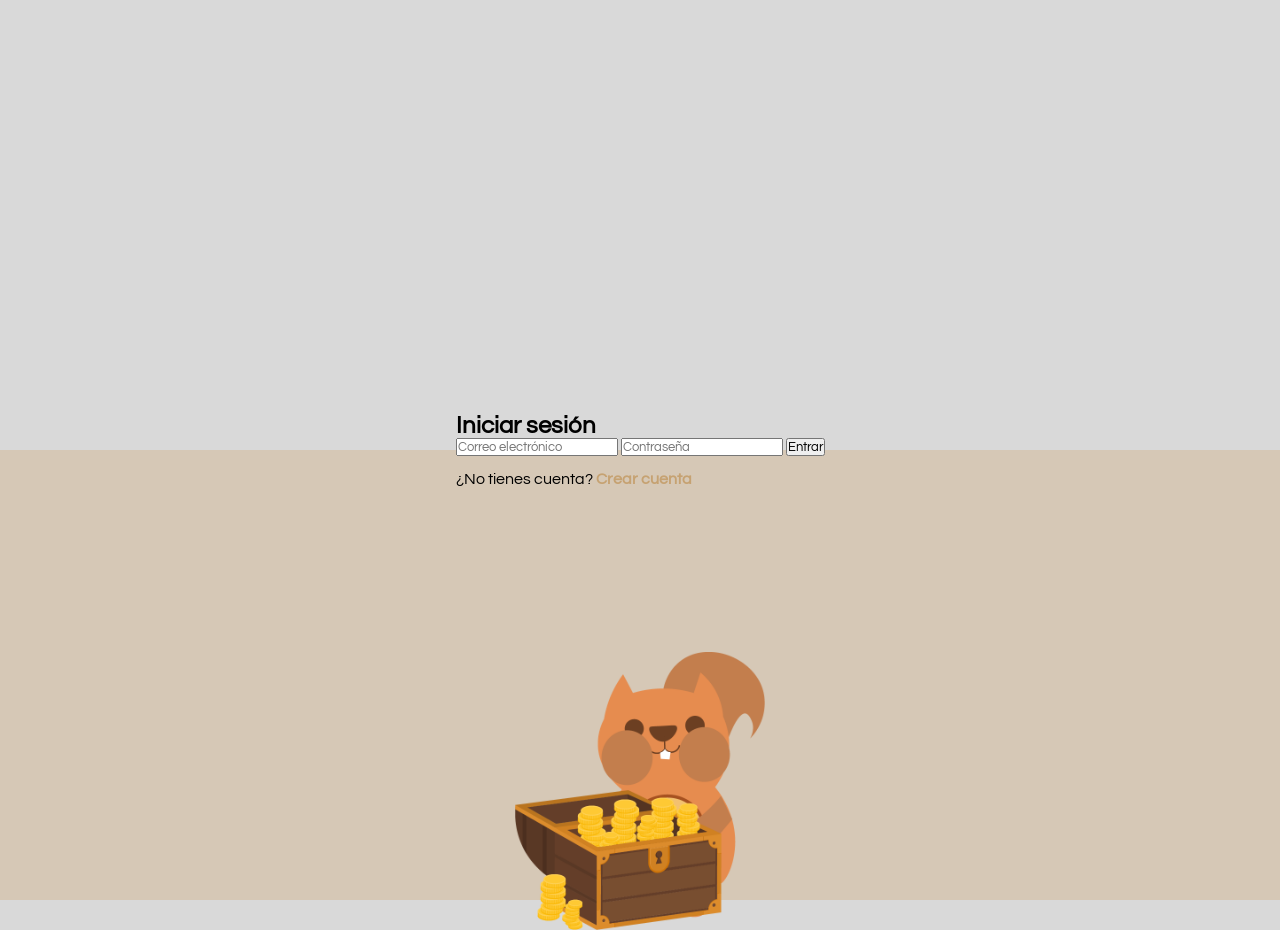
==== login.html @ 70313a8a "Primer commit" ====
<!DOCTYPE html>
<html lang="es">
<head>
<meta charset="UTF-8">
<meta name="viewport" content="width=device-width, initial-scale=1.0">

<title>Iniciar sesión</title>

<link href="https://fonts.googleapis.com/css2?family=Questrial&display=swap" rel="stylesheet">
<link rel="stylesheet" href="login.css">
</head>

<body class="fondo">

<div class="login-card">

    <h2>Iniciar sesión</h2>

    <form class="login-form">
        <input type="email" placeholder="Correo electrónico">
        <input type="password" placeholder="Contraseña">

        <button class="login-btn">Entrar</button>
    </form>

    <p class="crear">
        ¿No tienes cuenta?
        <a href="registro.html">Crear cuenta</a>
    </p>

    <img src="ardilla.png" class="login-img">

</div>

</body>
</html>
---- login.css ----
*{
    margin:0;
    padding:0;
    box-sizing:border-box;
    font-family:"Questrial", sans-serif;
}

/* fondo */
.fondo{
    height:100vh;
    display:flex;
    justify-content:center;
    align-items:center;
    background: linear-gradient(#d9d9d9 50%, #d6c8b6 50%);
}

/* tarjeta */
.card{
    width:350px;
    background:#efefef;
    padding:40px 25px 90px;
    border-radius:30px;
    text-align:center;
    position:relative;
    box-shadow:0 10px 25px rgba(0,0,0,.15);
}

/* titulo */
h1{
    margin-bottom:20px;
}

/* formulario */
.formulario{
    display:flex;
    flex-direction:column;
    gap:20px;
}

.formulario input{
    padding:12px;
    border-radius:20px;
    border:1px solid #bbb;
    font-size:20px;
}

/* boton */
.btn{
    margin-top:10px;
    background:#c8a779;
    color:white;
    border:none;
    padding:12px;
    border-radius:20px;
    cursor:pointer;
    transition:.25s;
    font-size:16px;
}

.btn:hover{
    background:#b58950;
}

.crear{
    margin-top:15px;
}

.crear a{
    color:#c6a272;
    text-decoration:none;
    font-weight:bold;
}

/* ARDILLA DECORATIVA */
.login-img{
    width:250px;
    position:absolute;
    bottom:-30px;
    left:50%;
    transform:translateX(-50%);
    pointer-events:none;
}
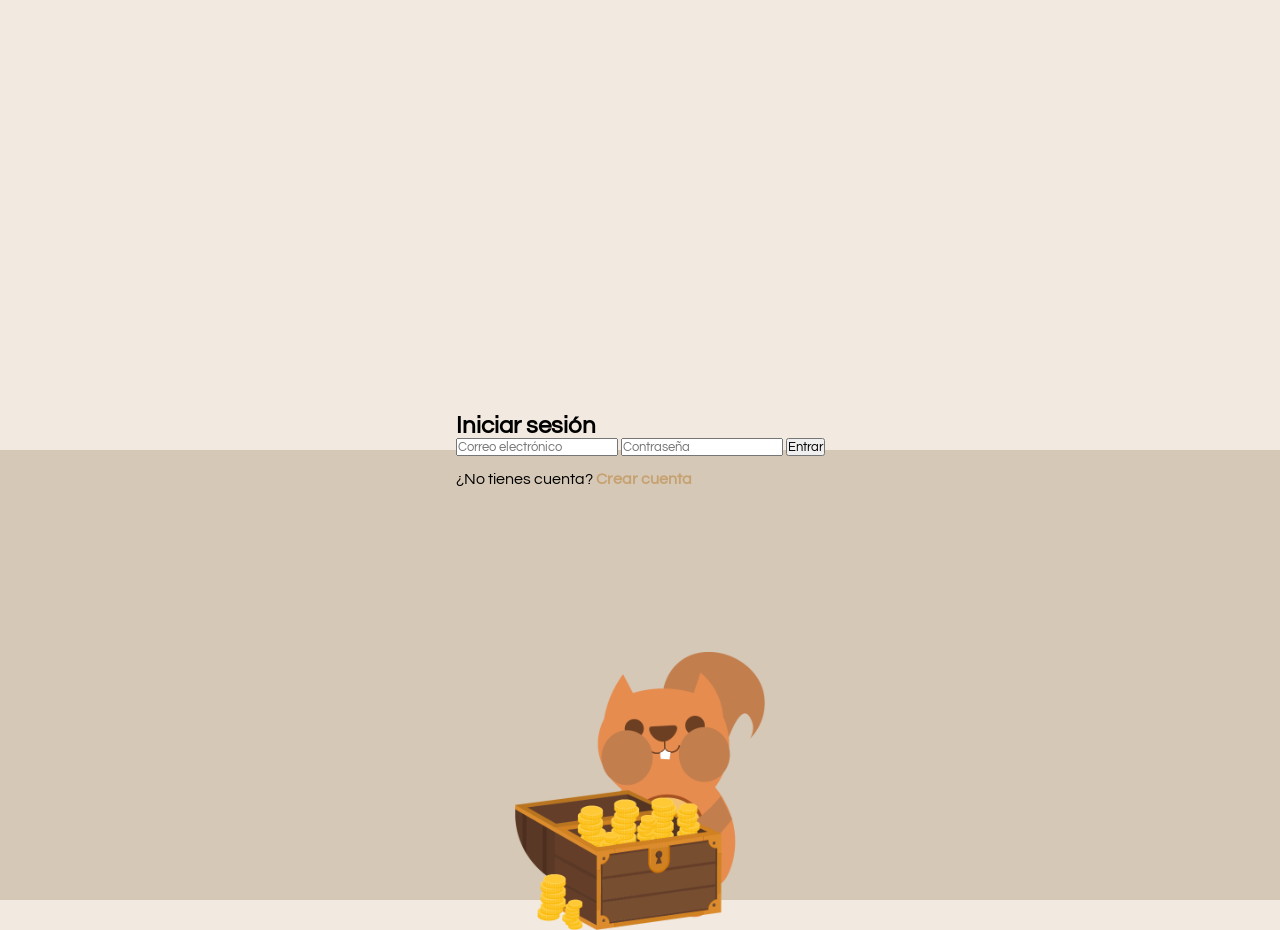
==== commit f75725c6: "Finalizado el registro de gastos con selector de moneda" ====
--- a/login.html
+++ b/login.html
@@ -1,26 +1,23 @@
 <!DOCTYPE html>
 <html lang="es">
 <head>
-<meta charset="UTF-8">
-<meta name="viewport" content="width=device-width, initial-scale=1.0">
-
-<title>Iniciar sesión</title>
-
-<link href="https://fonts.googleapis.com/css2?family=Questrial&display=swap" rel="stylesheet">
-<link rel="stylesheet" href="login.css">
+    <meta charset="UTF-8">
+    <meta name="viewport" content="width=device-width, initial-scale=1.0">
+    <title>Iniciar sesión</title>
+    <link href="https://fonts.googleapis.com/css2?family=Questrial&display=swap" rel="stylesheet">
+    <link rel="stylesheet" href="login.css">
 </head>
 
 <body class="fondo">
 
 <div class="login-card">
-
     <h2>Iniciar sesión</h2>
 
-    <form class="login-form">
-        <input type="email" placeholder="Correo electrónico">
-        <input type="password" placeholder="Contraseña">
+    <form class="login-form" action="registrodegastos.html">
+        <input type="email" placeholder="Correo electrónico" required>
+        <input type="password" placeholder="Contraseña" required>
 
-        <button class="login-btn">Entrar</button>
+        <button type="submit" class="login-btn">Entrar</button>
     </form>
 
     <p class="crear">
@@ -29,7 +26,6 @@
     </p>
 
     <img src="ardilla.png" class="login-img">
-
 </div>
 
 </body>
--- a/login.css
+++ b/login.css
@@ -11,7 +11,7 @@
     display:flex;
     justify-content:center;
     align-items:center;
-    background: linear-gradient(#d9d9d9 50%, #d6c8b6 50%);
+    background: linear-gradient(#f2e9e0 50%, #d6c8b6 50%);
 }
 
 /* tarjeta */
